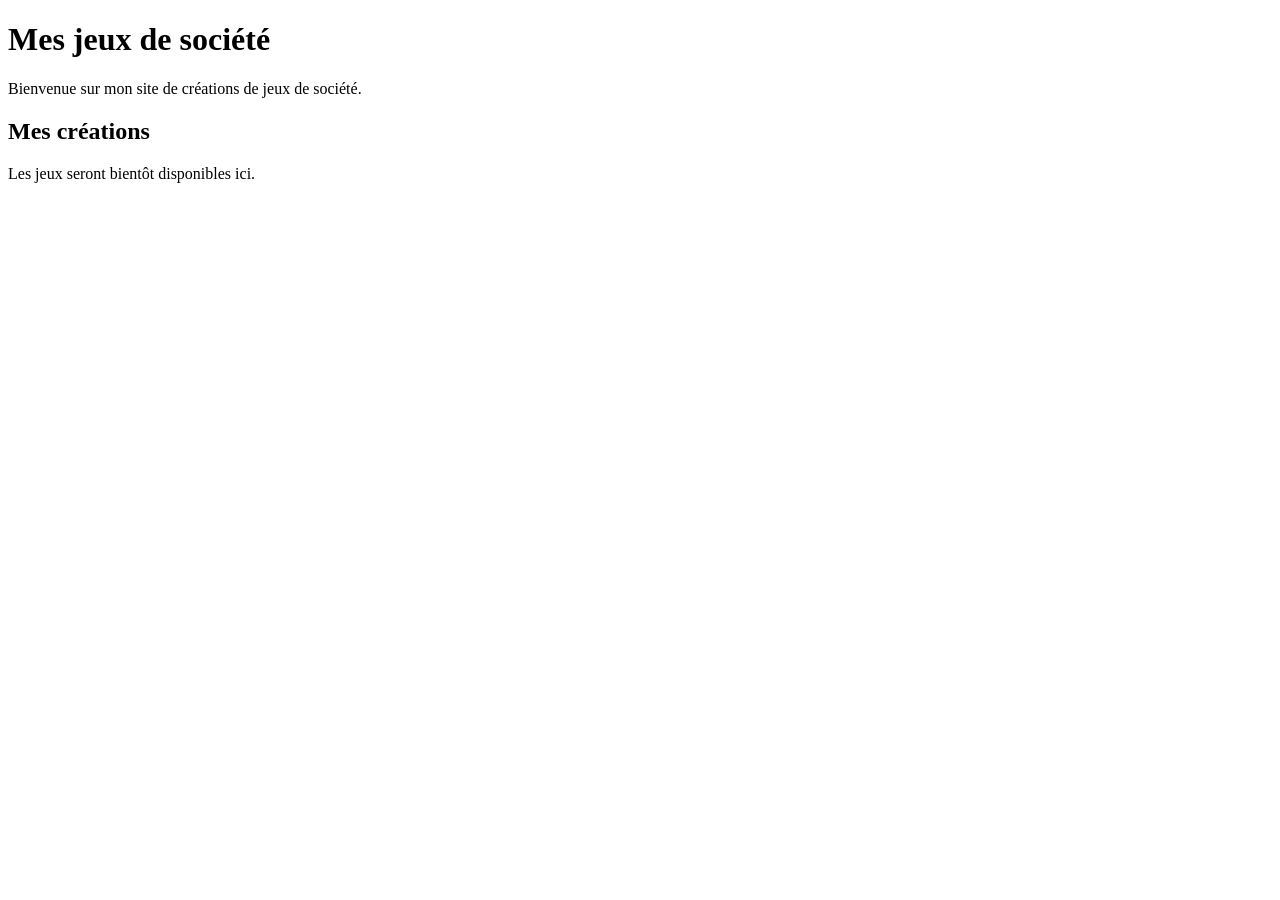
==== index.html @ d6799fec "Add initial index.html for board game site" ====
<!DOCTYPE html>
<html lang="fr">
<head>
    <meta charset="UTF-8">
    <meta name="viewport" content="width=device-width, initial-scale=1.0">
    <title>Mes jeux de société</title>
</head>

<body>

    <h1>Mes jeux de société</h1>

    <p>Bienvenue sur mon site de créations de jeux de société.</p>

    <h2>Mes créations</h2>

    <p>Les jeux seront bientôt disponibles ici.</p>

</body>
</html>
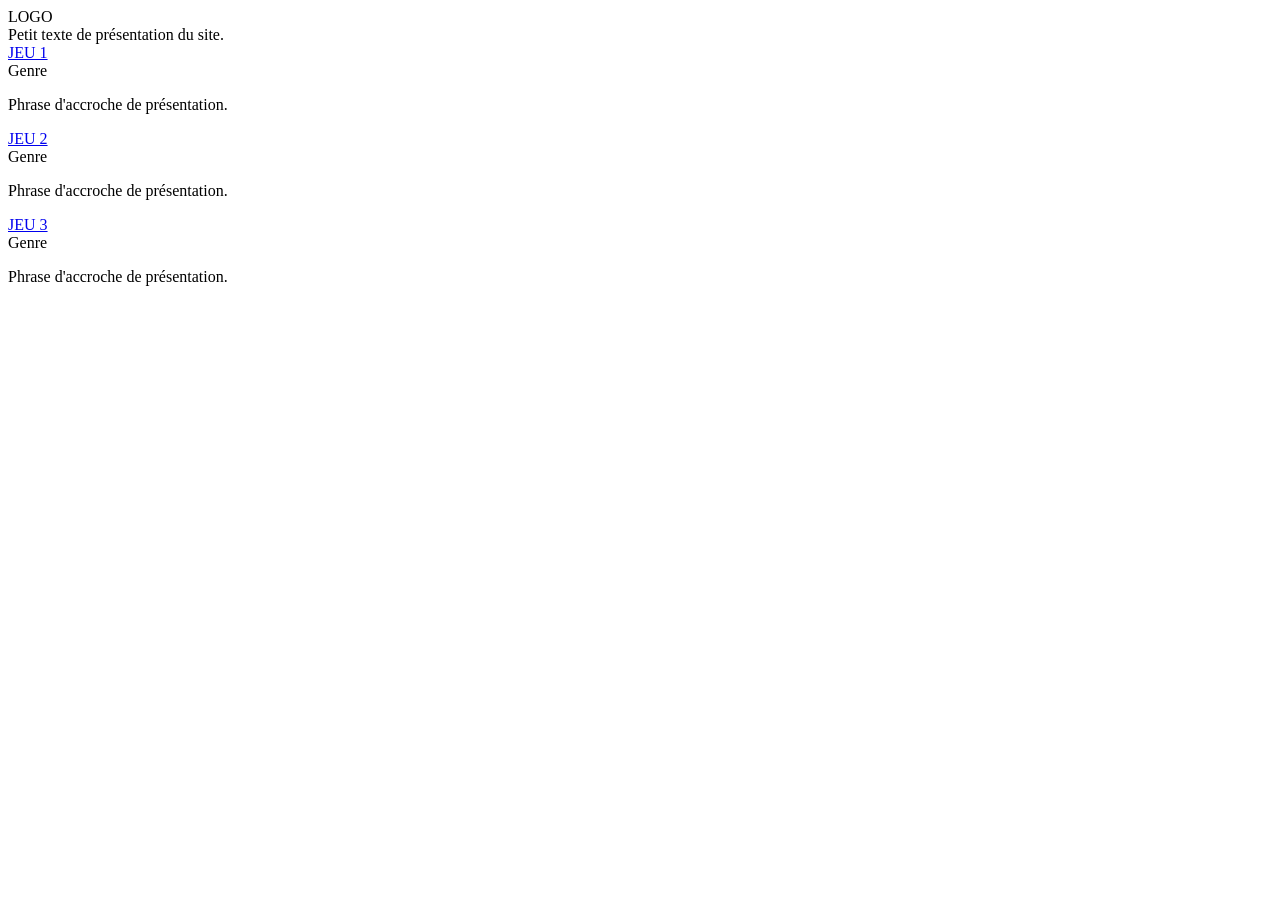
==== commit d15a6133: "Refactor index.html structure and content Updated the title and header structure, added site identit" ====
--- a/index.html
+++ b/index.html
@@ -3,18 +3,102 @@
 <head>
     <meta charset="UTF-8">
     <meta name="viewport" content="width=device-width, initial-scale=1.0">
-    <title>Mes jeux de société</title>
+    <title>Mes jeux</title>
+
+    <link rel="stylesheet" href="css/style.css">
 </head>
 
 <body>
 
-    <h1>Mes jeux de société</h1>
+    <header class="site-header">
+        <div class="site-identity">
+            <div class="site-logo">
+                LOGO
+            </div>
 
-    <p>Bienvenue sur mon site de créations de jeux de société.</p>
+            <div class="site-intro">
+                Petit texte de présentation du site.
+            </div>
+        </div>
+    </header>
 
-    <h2>Mes créations</h2>
 
-    <p>Les jeux seront bientôt disponibles ici.</p>
+    <main>
+
+        <!-- JEU 1 -->
+        <section class="game-preview">
+            
+            <div class="game-carousel">
+                <!-- Les images du carrousel seront ajoutées ici -->
+            </div>
+
+            <div class="game-info">
+                <a href="jeux/jeu-1/index.html" class="game-title">
+                    JEU 1
+                </a>
+
+                <div class="game-genre">
+                    Genre
+                </div>
+
+                <p class="game-tagline">
+                    Phrase d'accroche de présentation.
+                </p>
+            </div>
+
+        </section>
+
+
+        <!-- JEU 2 -->
+        <section class="game-preview game-preview-reverse">
+
+            <div class="game-info">
+                <a href="jeux/jeu-2/index.html" class="game-title">
+                    JEU 2
+                </a>
+
+                <div class="game-genre">
+                    Genre
+                </div>
+
+                <p class="game-tagline">
+                    Phrase d'accroche de présentation.
+                </p>
+            </div>
+
+            <div class="game-carousel">
+                <!-- Les images du carrousel seront ajoutées ici -->
+            </div>
+
+        </section>
+
+
+        <!-- JEU 3 -->
+        <section class="game-preview">
+
+            <div class="game-carousel">
+                <!-- Les images du carrousel seront ajoutées ici -->
+            </div>
+
+            <div class="game-info">
+                <a href="jeux/jeu-3/index.html" class="game-title">
+                    JEU 3
+                </a>
+
+                <div class="game-genre">
+                    Genre
+                </div>
+
+                <p class="game-tagline">
+                    Phrase d'accroche de présentation.
+                </p>
+            </div>
+
+        </section>
+
+    </main>
+
+    <script src="js/main.js"></script>
 
 </body>
 </html>
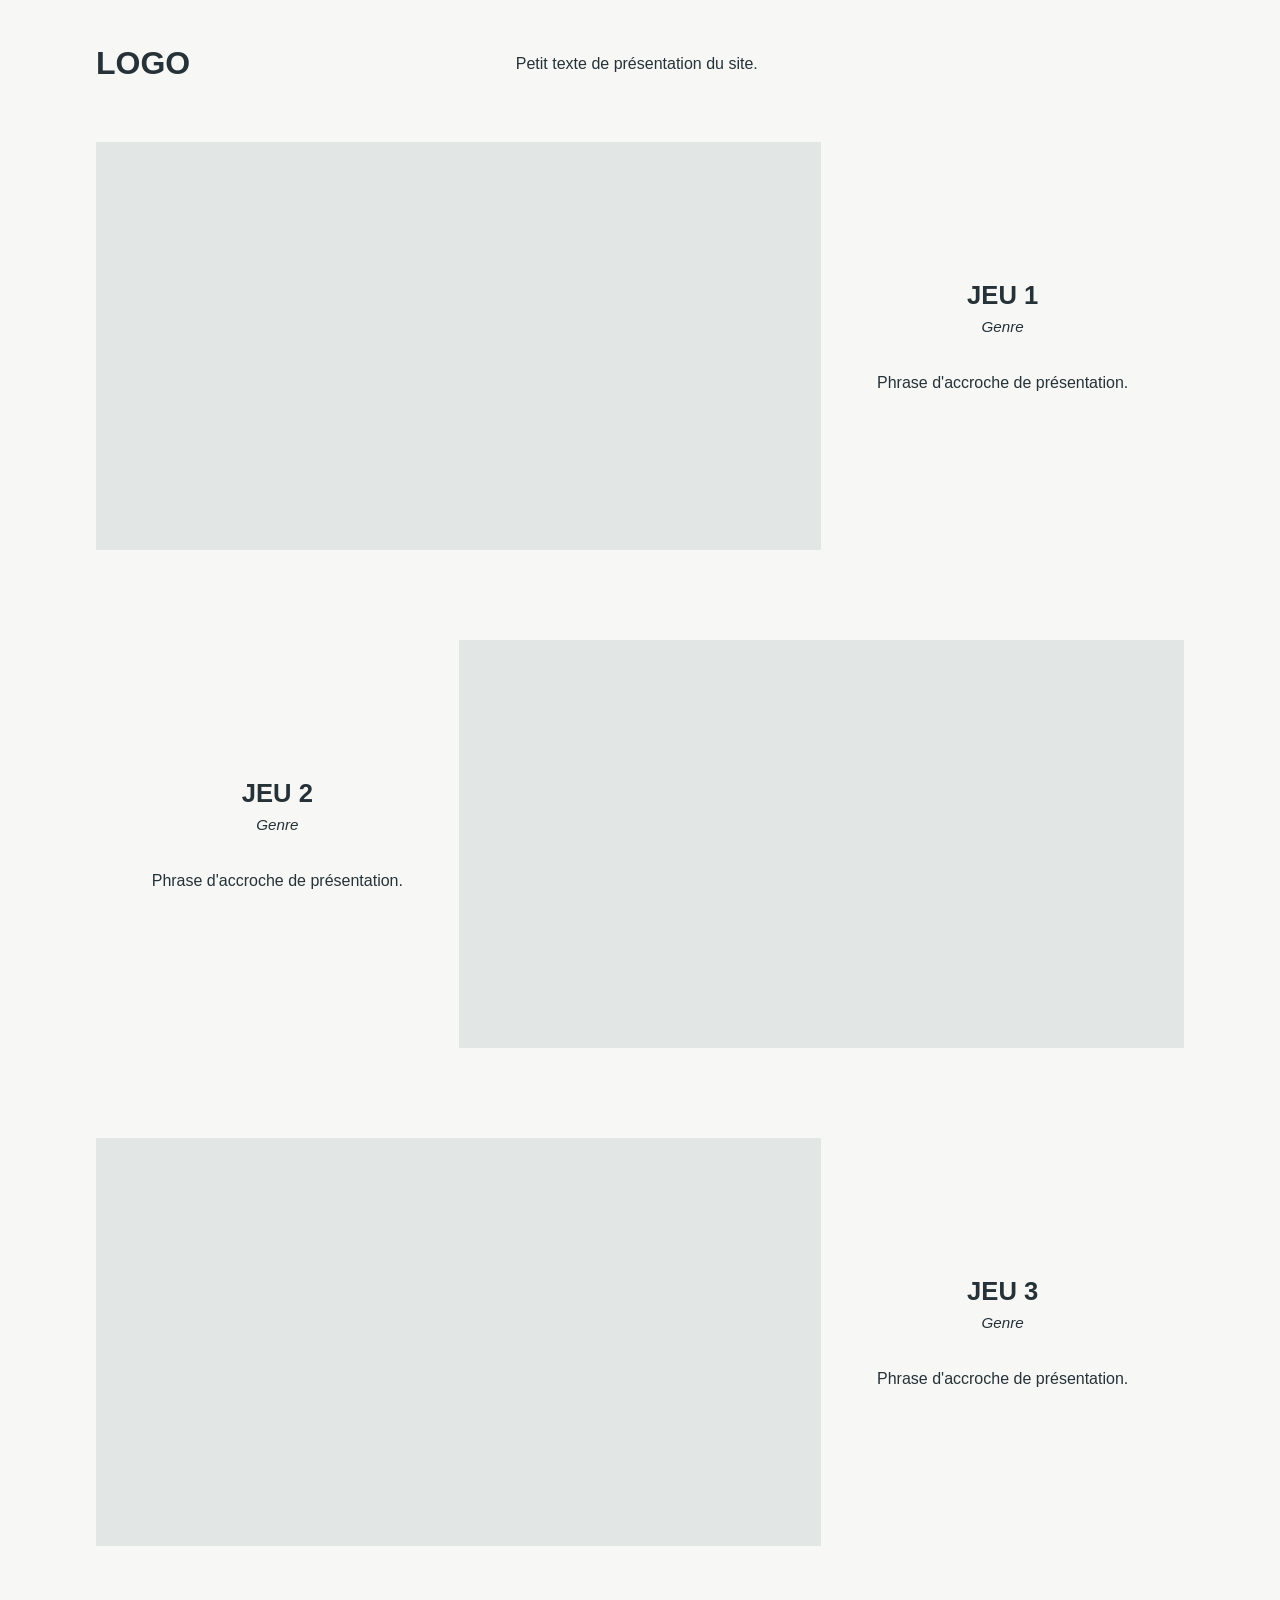
==== commit a9949faa: "Add image to game carousel in index.html Added an image to the game carousel section." ====
--- a/index.html
+++ b/index.html
@@ -29,8 +29,8 @@
         <section class="game-preview">
             
             <div class="game-carousel">
-                <!-- Les images du carrousel seront ajoutées ici -->
-            </div>
+    <img src="jeux/jeu-1/images/carousel-01.jpg" alt="">
+</div>
 
             <div class="game-info">
                 <a href="jeux/jeu-1/index.html" class="game-title">
--- a/css/style.css
+++ b/css/style.css
@@ -0,0 +1,115 @@
+* {
+    box-sizing: border-box;
+}
+
+body {
+    margin: 0;
+    background: #f7f8f5;
+    color: #263238;
+    font-family: Arial, sans-serif;
+}
+
+.site-header {
+    width: 85%;
+    max-width: 1400px;
+    margin: 0 auto;
+    padding: 45px 0 60px;
+}
+
+.site-identity {
+    display: flex;
+    align-items: center;
+    gap: 60px;
+}
+
+.site-logo {
+    width: 35%;
+    font-size: 2rem;
+    font-weight: 600;
+}
+
+.site-intro {
+    width: 65%;
+    font-size: 1rem;
+    line-height: 1.6;
+}
+
+main {
+    width: 85%;
+    max-width: 1400px;
+    margin: 0 auto;
+}
+
+.game-preview {
+    display: grid;
+    grid-template-columns: 2fr 1fr;
+    align-items: center;
+    margin-bottom: 90px;
+}
+
+.game-preview-reverse {
+    grid-template-columns: 1fr 2fr;
+}
+
+.game-carousel {
+    aspect-ratio: 16 / 9;
+    overflow: hidden;
+    background: #e2e7e5;
+}
+
+.game-info {
+    padding: 40px;
+    text-align: center;
+}
+
+.game-title {
+    display: inline-block;
+    color: inherit;
+    text-decoration: none;
+    font-size: 1.6rem;
+    font-weight: 600;
+}
+
+.game-genre {
+    margin-top: 8px;
+    font-style: italic;
+    font-size: 0.95rem;
+}
+
+.game-tagline {
+    margin-top: 35px;
+    line-height: 1.6;
+}
+
+@media (max-width: 800px) {
+
+    .site-header,
+    main {
+        width: 90%;
+    }
+
+    .site-identity {
+        flex-direction: column;
+        align-items: flex-start;
+        gap: 20px;
+    }
+
+    .site-logo,
+    .site-intro {
+        width: 100%;
+    }
+
+    .game-preview,
+    .game-preview-reverse {
+        display: flex;
+        flex-direction: column;
+    }
+
+    .game-carousel {
+        width: 100%;
+    }
+
+    .game-info {
+        padding: 30px 10px;
+    }
+}
